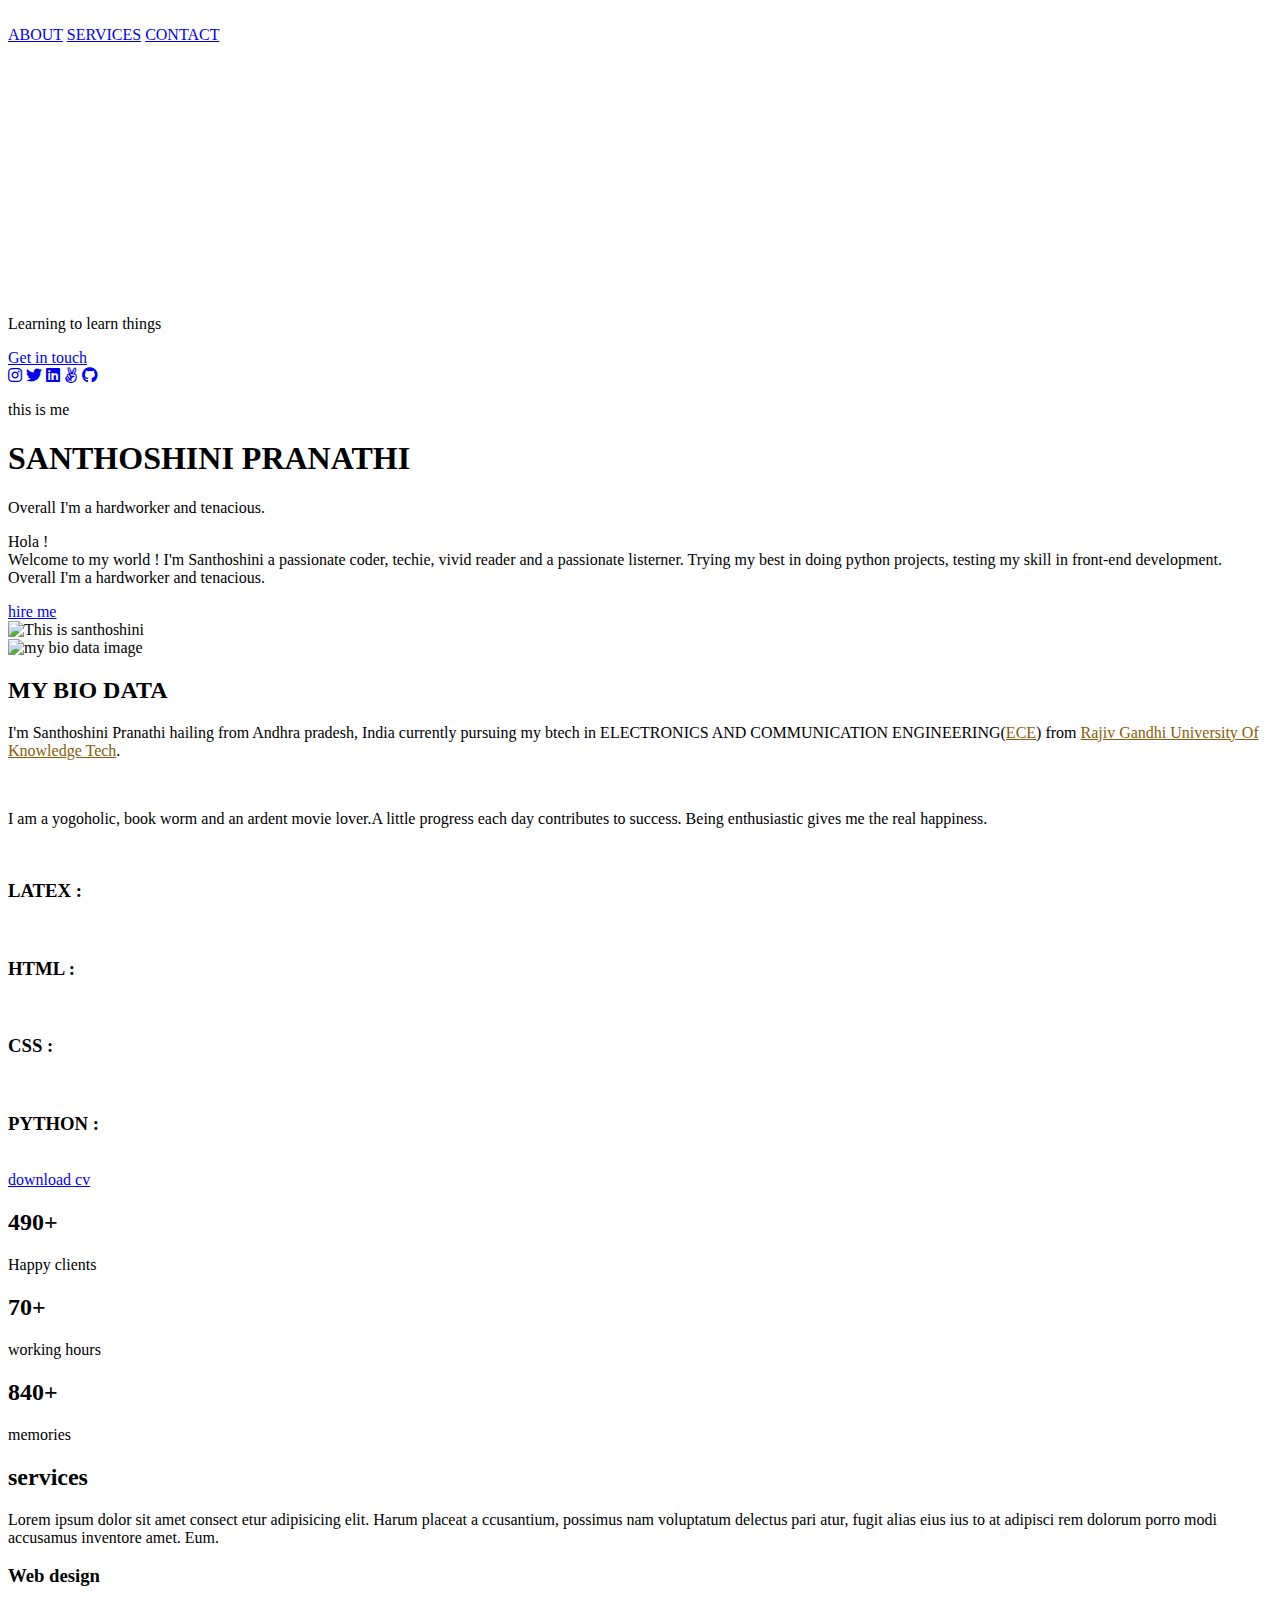
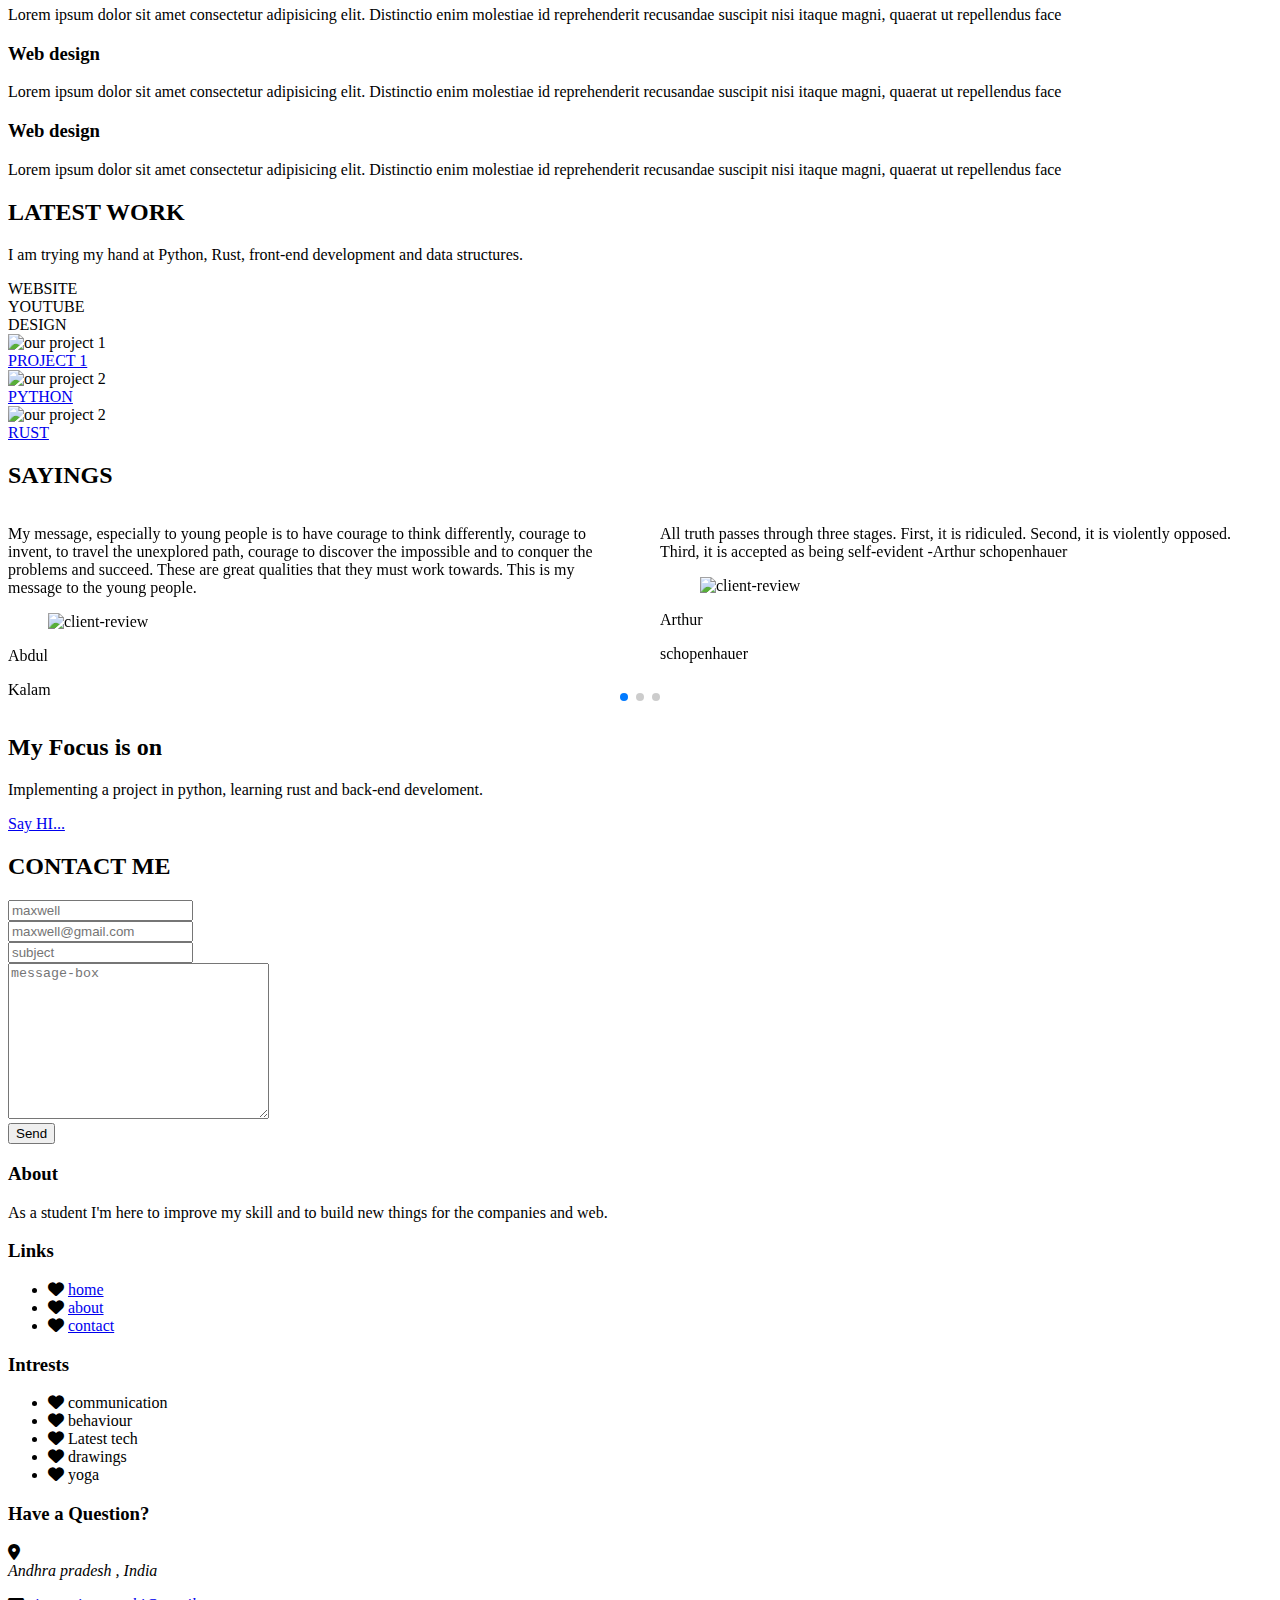
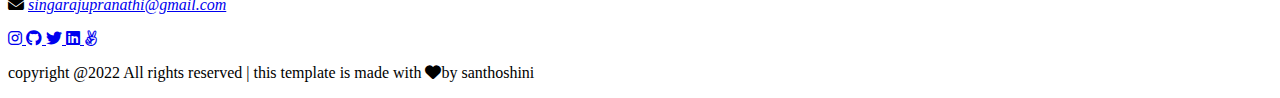
==== index.html @ 4efbd3d0 "Add files via upload" ====
<!DOCTYPE html>
<html lang="en">
    <head>
        <meta charset="UTF-8" />
        <meta http-equiv="X-UA-Compatible" content="IE=edge" />
        <meta name="viewport"content="width=device-width, intial-scale=1.0" />
        <title>
            pranathi - web developer , programmer, enthusiast
        </title>
        <link rel="stylesheet" href="https://cdnjs.cloudflare.com/ajax/libs/font-awesome/6.2.0/css/all.min.css"/>
        <link rel="stylesheet" href="css/trail.css">
        <link rel="stylesheet" href="about.html">
        <link
        rel="stylesheet"
        href="https://cdn.jsdelivr.net/npm/swiper@8/swiper-bundle.min.css"/>

        <script defer src="index.js"></script>
    </head>
    <body>
        <header class="section-header" style="width: -1rem;">
            <img src="images/logo.png" alt="This is santhoshini" style="height:10rem; width: 20rem; margin-left: -20rem;" >
            <div class="menu-btn"></div>
                <div class="navigation">
                    <div class="navigation-items">
                        <!-- <a href="#">HOME</a> -->
                        <a href="about.html" class="navbar-link about-link">ABOUT</a>
                        <!-- <a href="#">EXPLORE</a> -->
                        <a href="service.html">SERVICES</a>
                        <a href="contact.html">CONTACT</a>
                    </div>
                </div>
        </header>
        <section class="home section-header">
            <!-- <video class="vedio-slide" src="https://player.vimeo.com/external/428425058.sd.mp4?s=a1b35b8cda28e107f6bfdbf893bbc5d150af2fdb&profile_id=164&oauth2_token_id=57447761"  autoplay  muted loop></video> -->
            <video class="vedio-slide" loading="lazy" src="vedios/pexels-mikhail-nilov-6963750.mp4"   autoplay  muted loop></video>
            <!-- <video width="320" height="240" loop autoplay muted>
                <source src="https://player.vimeo.com/progressive_redirect/playback/716706676/rendition/360p/file.mp4?loc=external&oauth2_token_id=57447761&signature=b9b1fc5b6e678e6bc37de5db67536760c1719fd6685df75c7f0ecb3f10f8b9cd" type="video/mp4">
                <source src="movie.ogg" type="video/ogg">
              </video> -->
            <div class="content">
                 <h1 style="color: white;font-family: 'Rubik Microbe', cursive;">I EXPLORE THINGS<br>on the web...!</h1>
                 <p>Learning to learn things</p>
                 <a href="mailto:singarajupranathi@gmail.com" class="bttn" style="background-color: transparent;">Get in touch</a>
            </div>
            <div class="media-icons">
                <!-- <a href="#"><i class="fab fa-facebook-f"></i></a> -->
                <a href="https://www.instagram.com/"><i class="fab fa-instagram"></i></a>
                <a href="https://twitter.com/Pranathi5555"><i class="fab fa-twitter"></i></a>
                <a href="https://www.linkedin.com/in/pranathi-singaraju-5b61b3258/"><i class="fab fa-linkedin"></i></a>
                <a href="https://angel.co/jobs/home"><i class="fab fa-angellist"></i></a>
                <a href="https://github.com/pranathi000"><i class="fab fa-github"></i></a>


            </div>

        </section>
        <!-- <div class="cursor"></div> -->

    <!-- hero section starts -->
        <main>
            <section class="section-hero section">
                
                <div class="container grid grid-two-column">
                    <div class="section-hero-data">
                        <p class="hero-top-data">
                            this is me</p>
                        <h1 class="hero-heading">SANTHOSHINI PRANATHI</h1>
                            Overall I'm a hardworker and tenacious.
                            <p class="hero-para" style="cursor: nw-resize;">Hola ! <br> Welcome to my world ! I'm Santhoshini a passionate coder, techie, vivid reader and a passionate listerner. Trying my best in doing python projects, testing my skill in front-end development.
                            Overall I'm a hardworker and tenacious.
                        </p>
                        <div>
                            <a href="#" class="button">hire me</a>
                        </div>
                    </div>
                    <div class="section-hero-image">
                        <img src="images/alex.png" alt="This is santhoshini" class="hero-image" >
                        
                    </div>
                </div>
            </section>
        </main>
    <!-- bio data section starts -->
        <section class="section-biodata section">
            <div class="container grid grid-two-column">
                <div class="bio-image" >
                    <img src="images/off.jpg" alt="my bio data image" >
                </div>
                <div class="bio-data">
                    <h2 class="common-heading">MY BIO DATA</h2> 
                    <p class="bio-para">I'm Santhoshini Pranathi hailing from Andhra pradesh, India currently pursuing my btech in ELECTRONICS AND COMMUNICATION ENGINEERING(<a href="url" style="color:rgb(133, 93, 9);">ECE</a>) from <a href="url" style="color: rgb(133, 93, 9);">Rajiv Gandhi University Of Knowledge Tech</a>.</p>
                    <br>
                    <p>I am a yogoholic, book worm and an ardent movie lover.A little progress each day contributes to success. Being enthusiastic gives me the real happiness.</p>

                    <div class="skillcontainer" >
                        <br><h3>LATEX         : </h3><div class="skill_latex"></div>
                        <br><h3>HTML          : </h3><div class="skill_html"> </div>
                        <br><h3>CSS           : </h3><div class="skill_css"> </div>
                        <br><h3>PYTHON        : </h3><div class="skill_python"> </div><br>

                    </div>
                    <div>
                        <a href="#" class="button">download cv</a>
                    </div>
                </div>
            </div>
        </section>
        <!-- our portfolio section starts
        <section class="section section-portfolio" id="portfolio-section" >
            <div class="container">
                <h2 class="common-heading">LATEST WORK</h2>
                <p>I am trying my hand at Python, Rust, front-end development and data structures.</p>
            </div>
            <div class="p-btns">
                <div class="button p-btn " data-btn-num="1">WEBSITE</div>
                <div class="button p-btn " data-btn-num="2">YOUTUBE</div>
                <div class="button p-btn " data-btn-num="3">DESIGN</div>
            </div>
            <div class="container grid grid-three-column portfolio-images">
                <div class="image-overlay p-btn--1 ">
                    <img src="images/laptop.jpeg" alt="our project 1">
                    <div class="overlay">
                        <a href="sup.html" target="_blank" class="common-heading">PROJECT 1</a>
                    </div>
                </div>

                <div class="image-overlay p-btn--2">
                    <img src="images/laptop.jpeg" alt="our project 2">
                    <div class="overlay">
                        <a href="sup.html" target="_blank" class="common-heading">PROJECT 1</a>
                    </div>
                </div>

                <div class="image-overlay p-btn--2">
                    <img src="images/laptop.jpeg" alt="our project 2">
                    <div class="overlay">
                        <a href="sup.html" target="_blank" class="common-heading">PROJECT 1</a>
                    </div>
                </div>

                <div class="image-overlay p-btn--2">
                    <img src="images/laptop.jpeg" alt="our project 2">
                    <div class="overlay">
                        <a href="sup.html" target="_blank" class="common-heading">PROJECT 1</a>
                    </div>
                </div>

                <div class="image-overlay p-btn--2">
                    <img src="images/laptop.jpeg" alt="our project 2">
                    <div class="overlay">
                        <a href="sup.html" target="_blank" class="common-heading">PROJECT 1</a>
                    </div>
                </div>

                <div class="image-overlay p-btn--2">
                    <img src="images/laptop.jpeg" alt="our project 2">
                    <div class="overlay">
                        <a href="sup.html" target="_blank" class="common-heading">PROJECT 1</a>
                    </div>
                </div>
            </div>
          </section> -->
       

        <!-- our views section start -->
        <section class="section section-work-data">
            <div class="container grid grid-four-column work">
                    <div class="work">
                        <h2 class="counter-numbers work"data-number="1500">0+</h2>
                        <p class="work">Happy clients</p>
                    </div>
                    <div class="work">
                        <h2 class="counter-numbers  work" data-number="300">0+</h2>
                        <p class="work">working hours</p>
                    </div>

                    <div class="wor">
                        <h2 class="counter-numbers work" data-number="2500">0+</h2>
                        <p class="work">memories</p>
                    </div>
            </div>
        </section>
        <!-- <section class="section section-work-data">
            <div class="container grid grid-four-column"> -->
            <!-- </div>
            <div class="p-btns">
                <div class="work">
                    <h2 class="counter-numbers work">3000+</h2>
                    <p class="work">Happy clients</p>
                </div>

                <div class="work">
                    <h2 class="counter-numbers work">3000+</h2>
                    <p class="work">Happy clients</p>
                </div>
               
                <div class="work">
                    <h2 class="counter-numbers work">3000+</h2>
                    <p class="work">Happy clients</p>
                </div>
                <div class="work">
                    <h2 class="counter-numbers work">3000+</h2>
                    <p class="work">Happy clients</p>
                </div>
            
            </div>
        </section> -->
        <!-- our service section starts -->
        <section class="section section-services">
            <div class="container">
                <h2 class="common-heading" > services</h2>
                <p>Lorem ipsum dolor sit amet consect
                    etur adipisicing elit. Harum placeat a
                    ccusantium, possimus nam voluptatum delectus pari
                    atur, fugit alias eius ius
                    to at adipisci rem dolorum porro modi accusamus inventore amet. Eum.</p>
            </div>
            <!-- services cards -->
            <div class="container grid grid-three-column">
                <div class="service-box">
                    <ion-icon name="grid" class="service-icon"></ion-icon>  
                    <h3>Web design</h3> 
                    <p>Lorem ipsum dolor sit amet consectetur adipisicing elit. Distinctio enim molestiae id reprehenderit recusandae suscipit nisi itaque magni, quaerat ut repellendus face</p>
                </div>

                <div class="service-box">
                    <!-- <ion-icon name="grid" class="service-icon"></ion-icon>   -->
                    <ion-icon name="snow" class="service-icon"></ion-icon>
                    <h3>Web design</h3> 
                    <p>Lorem ipsum dolor sit amet consectetur adipisicing elit. Distinctio enim molestiae id reprehenderit recusandae suscipit nisi itaque magni, quaerat ut repellendus face</p>
                </div>

                <div class="service-box">
                    <ion-icon name="sunny" class="service-icon"></ion-icon>  
                    <h3>Web design</h3> 
                    <p>Lorem ipsum dolor sit amet consectetur adipisicing elit. Distinctio enim molestiae id reprehenderit recusandae suscipit nisi itaque magni, quaerat ut repellendus face</p>
                </div>

                <!-- <div class="service-box">
                    <ion-icon name="grid" class="service-icon"></ion-icon>  
                    <h3>Web design</h3> 
                    <p>Lorem ipsum dolor sit amet consectetur adipisicing elit. Distinctio enim molestiae id reprehenderit recusandae suscipit nisi itaque magni, quaerat ut repellendus face</p>
                </div>

                <div class="service-box">
                    <ion-icon name="grid" class="service-icon"></ion-icon>  
                    <h3>Web design</h3> 
                    <p>Lorem ipsum dolor sit amet consectetur adipisicing elit. Distinctio enim molestiae id reprehenderit recusandae suscipit nisi itaque magni, quaerat ut repellendus face</p>
                </div>

                <div class="service-box">
                    <ion-icon name="grid" class="service-icon"></ion-icon>  
                    <h3>Web design</h3> 
                    <p>Lorem ipsum dolor sit amet consectetur adipisicing elit. Distinctio enim molestiae id reprehenderit recusandae suscipit nisi itaque magni, quaerat ut repellendus face</p>
                </div>
            </div> -->
        </section>
                <!-- our portfolio section starts -->
                <section class="section section-portfolio" id="portfolio-section" >
                    <div class="container">
                        <h2 class="common-heading">LATEST WORK</h2>
                        <p>I am trying my hand at Python, Rust, front-end development and data structures.</p>
                    </div>
                    <div class="p-btns">
                        <div class="button p-btn " data-btn-num="1">WEBSITE</div>
                        <div class="button p-btn " data-btn-num="2">YOUTUBE</div>
                        <div class="button p-btn " data-btn-num="3">DESIGN</div>
                    </div>
                    <div class="container grid grid-three-column portfolio-images">
                        <div class="image-overlay p-btn--1 ">
                            <img src="images/py.jpg" alt="our project 1">
                            <div class="overlay">
                                <a href="sup.html" target="_blank" class="common-heading">PROJECT 1</a>
                            </div>
                        </div>
        
                        <div class="image-overlay p-btn--2">
                            <img src="images/ds.jpeg" alt="our project 2" style="height: 96%;">
                            <div class="overlay">
                                <a href="sup.html" target="_blank" class="common-heading">PYTHON</a>
                            </div>
                        </div>
        
                        <div class="image-overlay p-btn--2">
                            <img src="images/rust-glitter-logo-programming-language-grid-metal-background-rust-creative.jpg" alt="our project 2">
                            <div class="overlay">
                                <a href="sup.html" target="_blank" class="common-heading">RUST</a>
                            </div>
                        </div>

        

                    </div>
                  </section>
        <section class="section section-testimonial" >
            <div class="container">
                <h2 class="common-heading">SAYINGS</h2>
            </div>
            <div class="swiper mySwiper container">
                <div class="swiper-wrapper">
                    <!-- section start -->
                <div class="swiper-slide">
                    <div class="swiper-client-msg">
                        <p>My message, especially to young people is to have courage to think differently, courage to invent, to travel the unexplored path, courage to discover the impossible and to conquer the problems and succeed. These are great qualities that they must work towards. This is my message to the young people. </p>
 
                    </div>
                    <div class="swiper-client-data grid grid-two-column">
                        <figure>
                            <img src="images/abdul.jpeg" alt="client-review">
                        </figure>
                        <div class="client-data-details">
                            <p>Abdul</p>
                            <p>Kalam</p>
                        </div>
                    </div>                  
                </div>
                <div class="swiper-slide">
                    <div class="swiper-client-msg">
                        <p>All truth passes through three stages. First, it is ridiculed. Second, it is violently opposed. Third, it is accepted as being self-evident -Arthur schopenhauer</p>
 
                    </div>
                    <div class="swiper-client-data grid grid-two-column">
                        <figure>
                            <img src="images/arthur.jpeg" alt="client-review">
                        </figure>
                        <div class="client-data-details">
                            <p>Arthur</p>
                            <p>schopenhauer</p>
                        </div>
                    </div>                  
                </div>
                
                <div class="swiper-slide">
                    <div class="swiper-client-msg">
                        <p>The real test is not whether you avoid this failure, because you won't. It's whether you let it harden or shame you into inaction, or whether you learn from it; whether you choose to persevere. -Barack Obama</p>
 
                    </div>
                    <div class="swiper-client-data grid grid-two-column">
                        <figure>
                            <img src="images/obama.jpeg" alt="client-review">
                        </figure>
                        <div class="client-data-details">
                            <p>Barack</p>
                            <p>Obama</p>
                        </div>
                    </div>                  
                </div>
                <!-- <div class="swiper-slide">
                    <div class="swiper-client-msg">
                        <p>Lorem, ipsum dolor sit amet consectetur adipisicing elit. Voluptatem 
                            facilis dolorum labore, omnis, voluptatum explicabo eveniet tenetur ab
                             cupiditate pl
                            aceat quam quas numquam optio. 
                            Soluta aut ipsam placeat dicta? Adipisci.</p>
 
                    </div>
                    <div class="swiper-client-data grid grid-two-column">
                        <figure>
                            <img src="images/dobby.jpeg" alt="client-review">
                        </figure>
                        <div class="client-data-details">
                            <p>Santhoshini</p>
                            <p>enthusiast</p>
                        </div>
                    </div>                  
                </div> -->
                <!-- <div class="swiper-slide">
                    <div class="swiper-client-msg">
                        <p>Lorem, ipsum dolor sit amet consectetur adipisicing elit. Voluptatem 
                            facilis dolorum labore, omnis, voluptatum explicabo eveniet tenetur ab
                             cupiditate pl
                            aceat quam quas numquam optio. 
                            Soluta aut ipsam placeat dicta? Adipisci.</p>
 
                    </div>
                    <div class="swiper-client-data grid grid-two-column">
                        <figure>
                            <img src="images/dobby.jpeg" alt="client-review">
                        </figure>
                        <div class="client-data-details">
                            <p>Santhoshini</p>
                            <p>enthusiast</p>
                        </div>
                    </div>                  
                </div> -->
                <!-- <div class="swiper-slide">
                    <div class="swiper-client-msg">
                        <p>Lorem, ipsum dolor sit amet consectetur adipisicing elit. Voluptatem 
                            facilis dolorum labore, omnis, voluptatum explicabo eveniet tenetur ab
                             cupiditate pl
                            aceat quam quas numquam optio. 
                            Soluta aut ipsam placeat dicta? Adipisci.</p>
 
                    </div>
                    <div class="swiper-client-data grid grid-two-column">
                        <figure>
                            <img src="images/dobby.jpeg" alt="client-review">
                        </figure>
                        <div class="client-data-details">
                            <p>Santhoshini</p>
                            <p>enthusiast</p>
                        </div>
                    </div>                  
                </div> -->
                <!-- <div class="swiper-slide">
                    <div class="swiper-client-msg">
                        <p>Lorem, ipsum dolor sit amet consectetur adipisicing elit. Voluptatem 
                            facilis dolorum labore, omnis, voluptatum explicabo eveniet tenetur ab
                             cupiditate pl
                            aceat quam quas numquam optio. 
                            Soluta aut ipsam placeat dicta? Adipisci.</p>
 
                    </div>
                    <div class="swiper-client-data grid grid-two-column">
                        <figure>
                            <img src="images/dobby.jpeg" alt="client-review">
                        </figure>
                        <div class="client-data-details">
                            <p>Santhoshini</p>
                            <p>enthusiast</p>
                        </div>
                    </div>                  
                </div> -->
                <!-- <div class="swiper-slide">
                    <div class="swiper-client-msg">
                        <p>Lorem, ipsum dolor sit amet consectetur adipisicing elit. Voluptatem 
                            facilis dolorum labore, omnis, voluptatum explicabo eveniet tenetur ab
                             cupiditate pl
                            aceat quam quas numquam optio. 
                            Soluta aut ipsam placeat dicta? Adipisci.</p>
 
                    </div>
                    <div class="swiper-client-data grid grid-two-column">
                        <figure>
                            <img src="images/dobby.jpeg" alt="client-review">
                        </figure>
                        <div class="client-data-details">
                            <p>Santhoshini</p>
                            <p>enthusiast</p>
                        </div>
                    </div>                  
                </div> -->
                <div class="swiper-slide">
                    <div class="swiper-client-msg">
                        <p>Everyday life is like programming, I guess. If you love something you can put beauty into it. -Donald Knuth</p>
 
                    </div>
                    <div class="swiper-client-data grid grid-two-column">
                        <figure>
                            <img src="images/donald.jpeg" alt="client-review">
                        </figure>
                        <div class="client-data-details">
                            <p>Santhoshini</p>
                            <p>enthusiast</p>
                        </div>
                    </div>                  
                </div>
                </div>
                <div class="swiper-pagination" style="background-color: transparent;"></div>
            
          </div>
        </section>
        <!-- our freelancing section starts -->
        <section class="section section-freelancing ">
            <div class="overlay"></div>
            <div class="container">
            <h2 ><span> My Focus is on </span> </h2>
            <p>Implementing a project in python, learning rust and back-end develoment.
            </p>
            <a href="contact.html" class="button"> Say HI...</a>
            </div>
          </section>
        <!-- our contact section starts -->
        <section class="section section-contact">
            <div class="container">
                <h2 class="common-heading">CONTACT ME</h2>
            </div>
            <div class="section-contact-main">
                <form action="https://formspree.io/f/xnqrygnb" method="post">
                    <div class="grid grid-two-column">
                            <div>
                                <label for="username"></label>
                                <input type="text" name="username"  placeholder="maxwell" id="username">
                            </div>
                            <div>
                                <label for="mail"></label>
                                <input type="text" name="mail"  placeholder="maxwell@gmail.com" id="mail">
                            </div>
                    </div>
                    <div>
                        <label for="subject"></label>
                        <input type="text" name="subject" placeholder="subject">
                    </div>
                    <div>
                        <label for="textarea"></label>
                        <textarea name="textarea" id="textarea" cols="30" rows="10" placeholder="message-box"></textarea>
                    </div>
                    <div>
                        <!-- <a href="mailto:singarajupranathi@gmail.com" class="button">Jon Doe</a> -->
                        <input type="submit" value="Send" class="button" >

                    </div>
                </form>
            </div>
        </section>
        <!-- our footer section starts -->
        <footer class="section section-footer">
            <div class="container grid grid-four-column">
                <div class="f-about">
                    <h3>About</h3>
                    <p>
                        As a student I'm here to improve my skill and to build new things for the companies and web.
                    </p>
                </div>
                <!--end -->
                <div class="f-links">
                    <h3>Links</h3>
                    <ul>
                        <li>
                            <span><i class="fa-sharp fa-solid fa-heart"></i></span>
                            <a href="index.html">home</a>
                        </li>
                        <li>
                        <span><i class="fa-sharp fa-solid fa-heart"></i></span>
                            <a href="about.html">about</a>
                        </li>

                        <li>
                        <span><i class="fa-sharp fa-solid fa-heart"></i></span>
                            <a href="contact.html">contact</a>
                        </li>
                    </ul>
                </div>
                <!-- end -->
                <div class="f-services">
                    <h3>Intrests</h3>
                    <ul>
                        <li>
                            <span><i class="fa-sharp fa-solid fa-heart"></i></span>
                            <!-- <a href="#">web-development</a> -->
                            communication
                            
                        </li>
                        <li>
                        <span><i class="fa-sharp fa-solid fa-heart"></i></span>
                            <!-- <a href="#">web developement</a> -->
                            behaviour
                        </li>
                        <li>
                        <span><i class="fa-sharp fa-solid fa-heart"></i></span>
                            <!-- <a href="#">mern project</a> -->
                            Latest tech
                        </li>
                        <li>
                        <span><i class="fa-sharp fa-solid fa-heart"></i></span>
                            <!-- <a href="#">online classes</a> -->
                            drawings
                        </li>
                        <li>
                            <span><i class="fa-sharp fa-solid fa-heart"></i></span>
                                <!-- <a href="#">online classes</a> -->
                                yoga
                            </li>
                    </ul>
                </div>
                <!-- end -->
                <div class="f-address">
                    <h3>Have a Question?</h3>
                    <!-- <li>
                        <span><i class="fa-sharp fa-solid fa-location-dot"></i></span>
                        <a href="#">Andhra pradesh, India</a>
                    </li> -->
                    <address>
                        <div>
                            <p><span><i class="fa-sharp fa-solid fa-location-dot"></i></span><br>
                            Andhra pradesh , India</p>
                        </div>
                        <div>
                            <p><span><i class="fa-sharp fa-solid fa-envelope"></i></span>
                                <a href="mailto:singarajupranathi@gmail.com">singarajupranathi@gmail.com</a></p>
                        </div>

                    </address>




                </div>
            </div>
            <div class="container">
                <div class="f-social-icons">
                    <a href="https://www.instagram.com/">
                        <i class="fa-brands fa-instagram icons"></i>
                    </a>
                    <a href="https://github.com/pranathi000">
                        <i class="fa-brands fa-github icons"></i></i>
                    </a>
                    <a href="https://twitter.com/Pranathi5555">
                        <i class="fa-brands fa-twitter icons"></i></i>
                    </a>
                    <a href="https://www.linkedin.com/in/pranathi-singaraju-5b61b3258/">
                        <i class="fa-brands fa-linkedin icons"></i></i>
                    </a>
                    <a href="https://angel.co/jobs/home">
                        <i class="fa-brands fa-angellist icons"></i></i>
                    </a>

                </div>
                <div class="f-credits">
                    <p>copyright @2022 All rights reserved | this template is made with <i class="fa-sharp fa-solid fa-heart"></i>by santhoshini</p>
                </div>
            </div>

        </footer>
        <div class="scrolTop-style">
            <a href="index.html" style="behavior: smooth;"><ion-icon name="arrow-up" class="scroll-top"></ion-icon></a>
        </div>
        <link href="https://unpkg.com/ionicons@4.5.10-0/dist/css/ionicons.min.css" rel="stylesheet">
        <script src="https://unpkg.com/ionicons@4.5.10-0/dist/ionicons.js"></script>
        <script src="https://cdn.jsdelivr.net/npm/swiper@8/swiper-bundle.min.js"></script> 

        <script type="text/javascript">
            const cursor = document.querySelector(".cursor");
            var timeout;

            document.addEventListener("mousemove" , (e) => {
                let x = e.pageX;
                let y = e.pageY;

                cursor.style.top= y + "px";
                cursor.style.left= x + "px";
                cursor.style.display = "block";
                //cursor effects on mouse stopped
                function mouseStopped(){
                    cursor.style.display = "none";
                }
                clearTimeout(timeout);
                timeout = setTimeout(mouseStopped, 2000)
            });
            //cursor effects on mouse out
            document.addEventListener("mouseout", () => {
                cursor.style.display = "none";
            });
        </script>
        <script type="text/javascript">
                    const menuBtn = document.querySelector(".menu-btn");
                    const navigation = document.querySelector(".navigation");
                    
                    menuBtn.addEventListener("click", () => {
                        menuBtn.classList.toggle("active");
                        navigation.classList.toggle("active");
                    }); 
                    
        </script>
    </body>
</html>
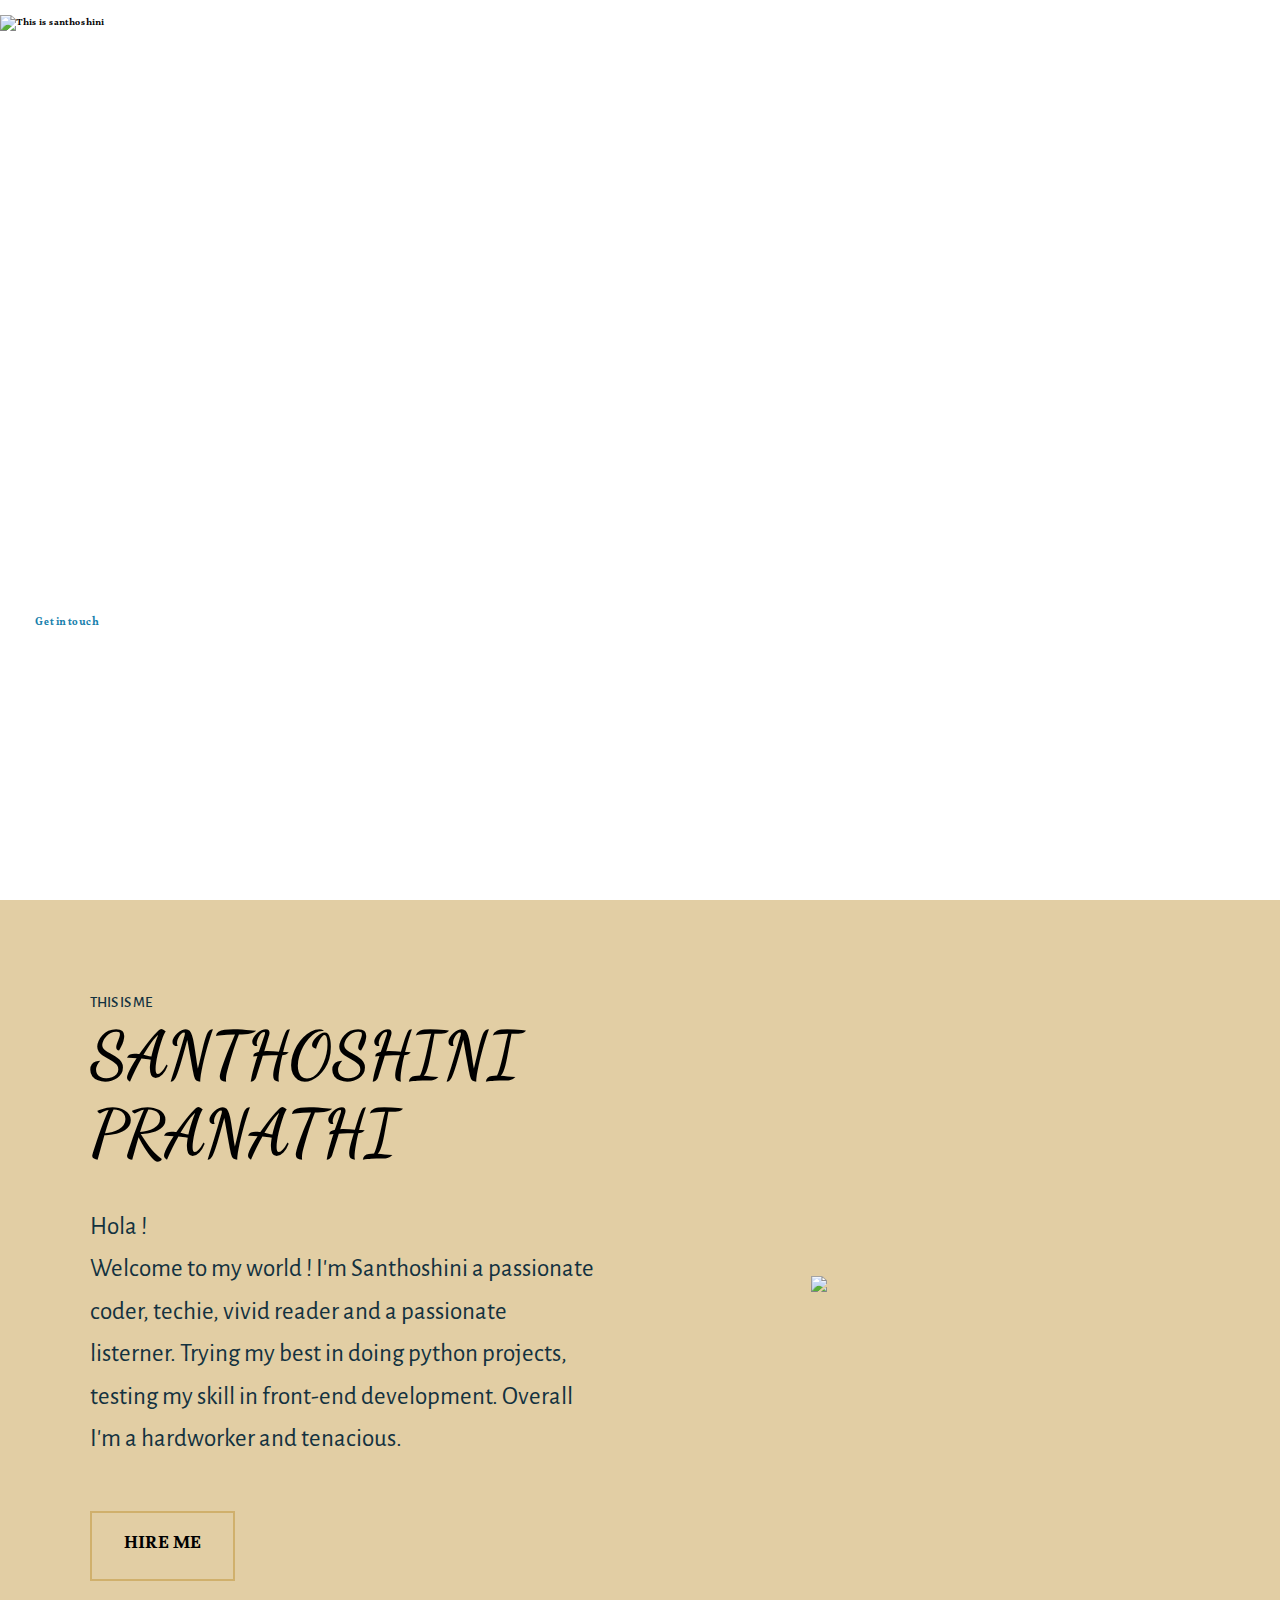
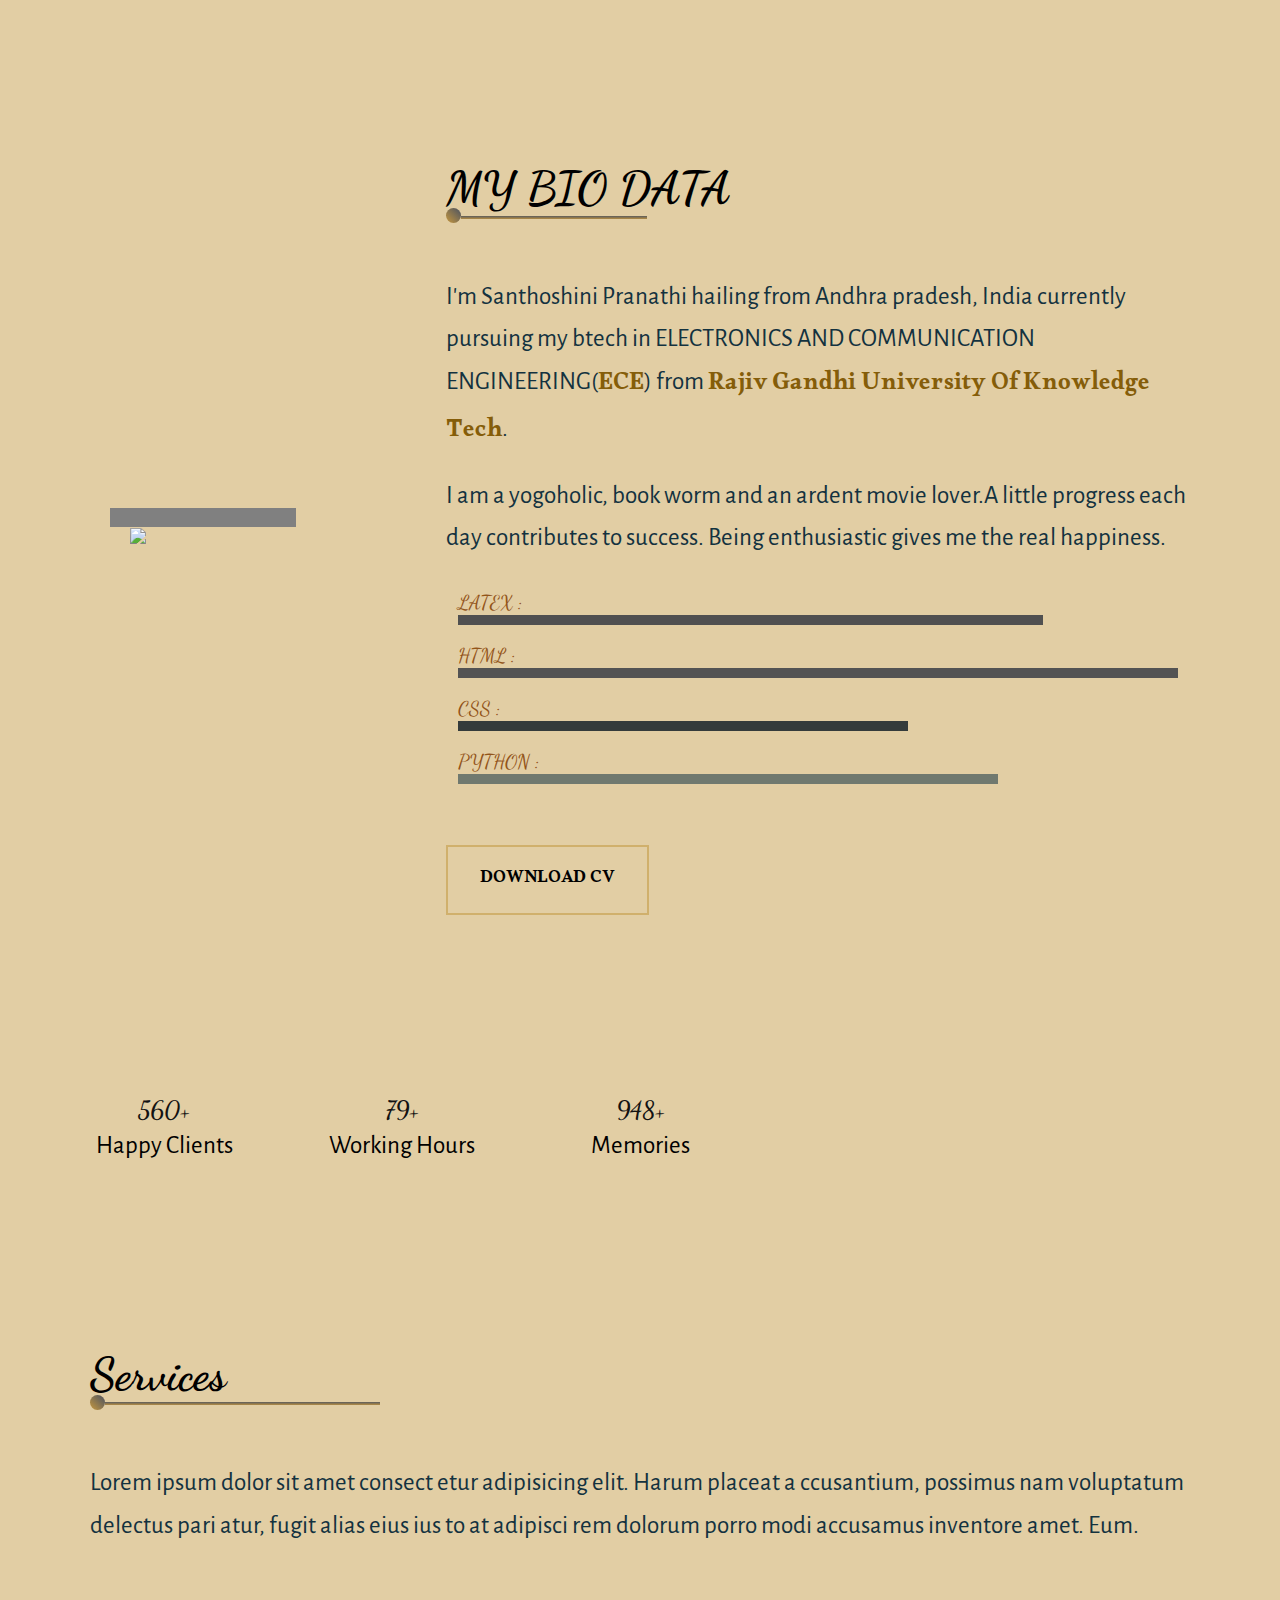
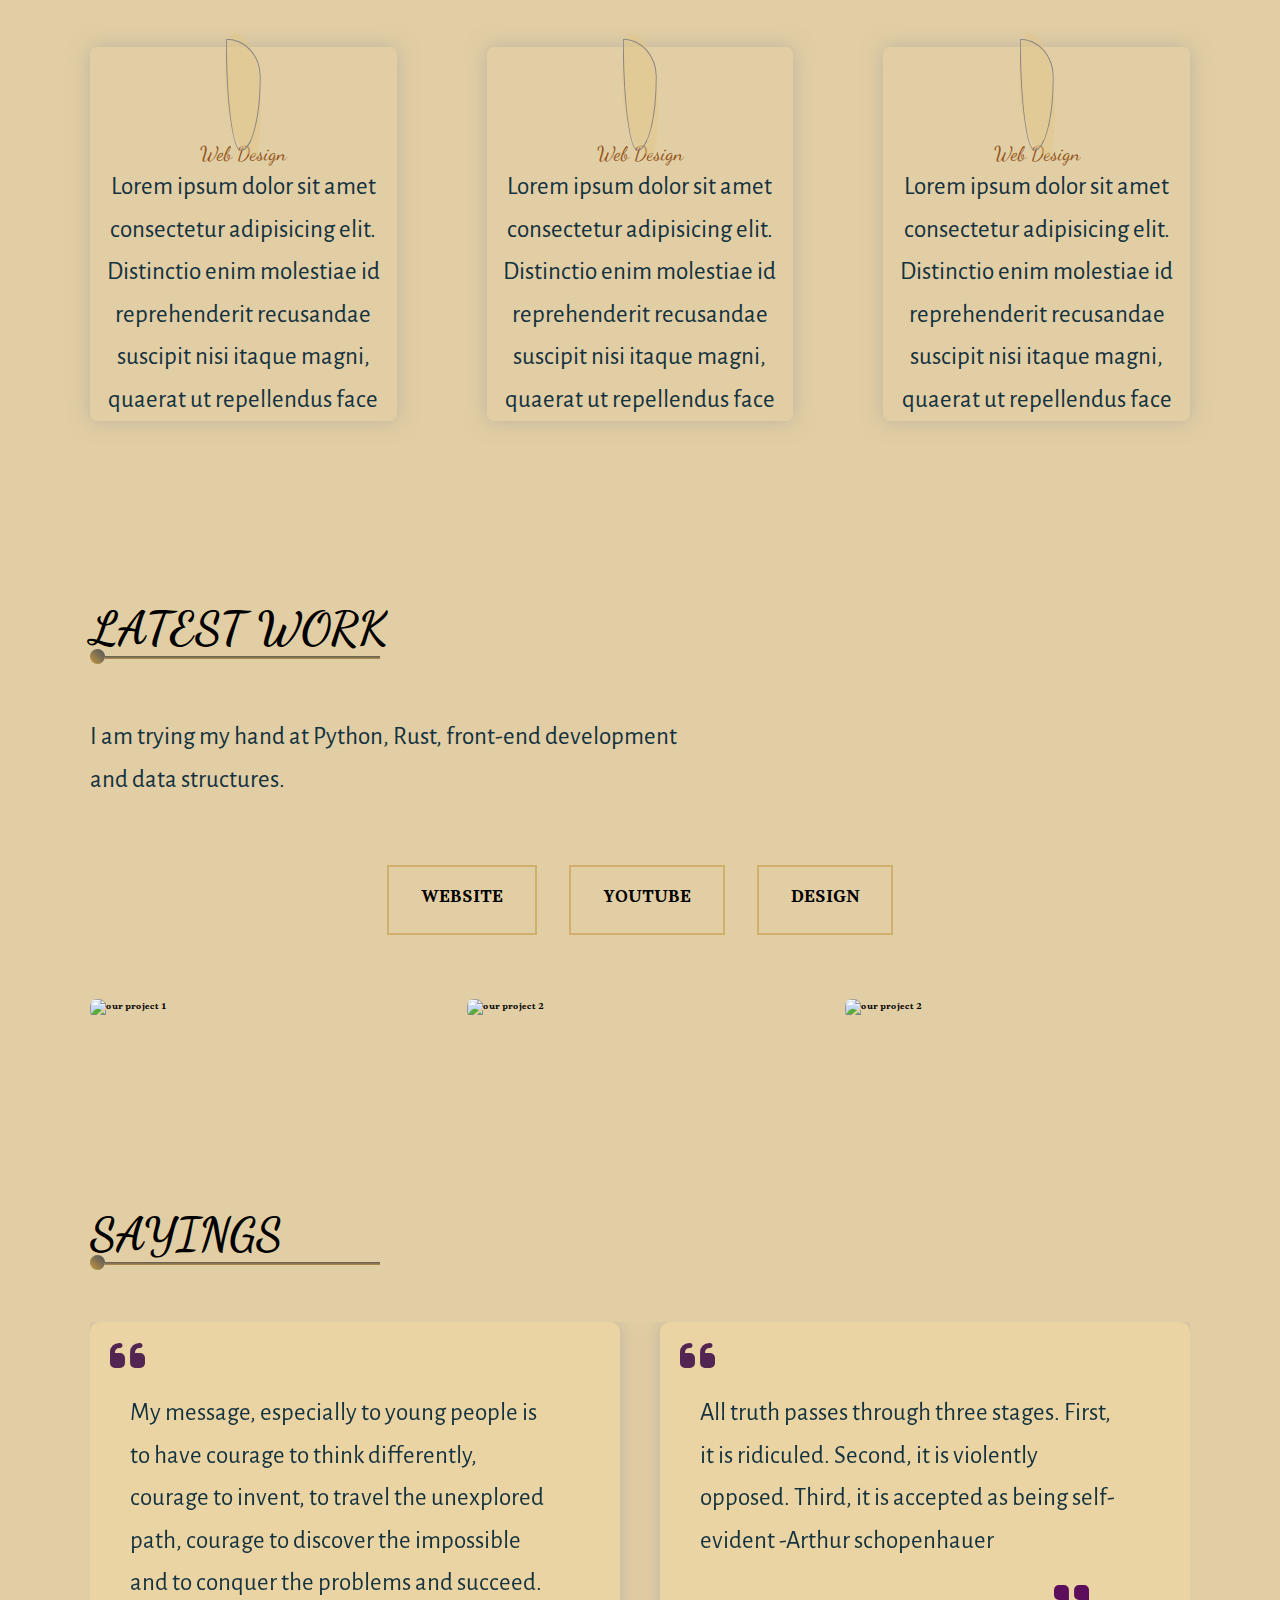
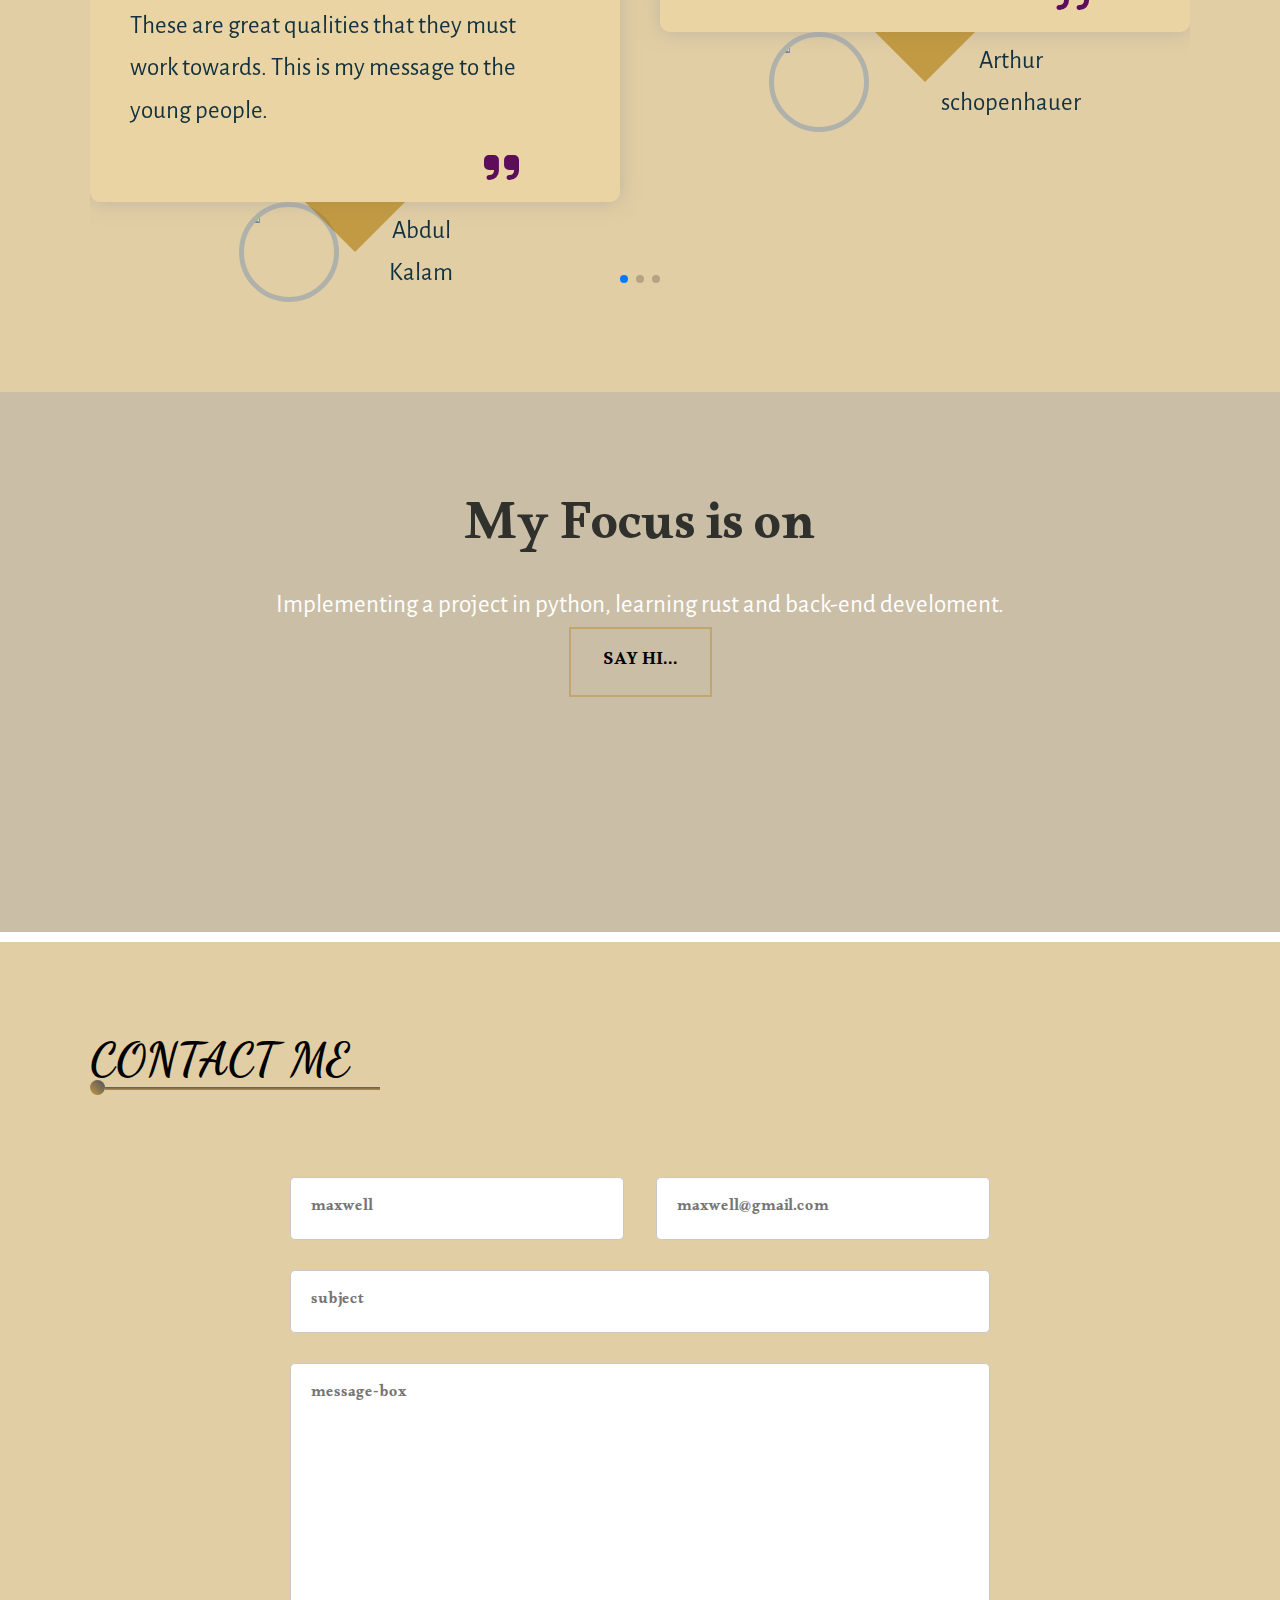
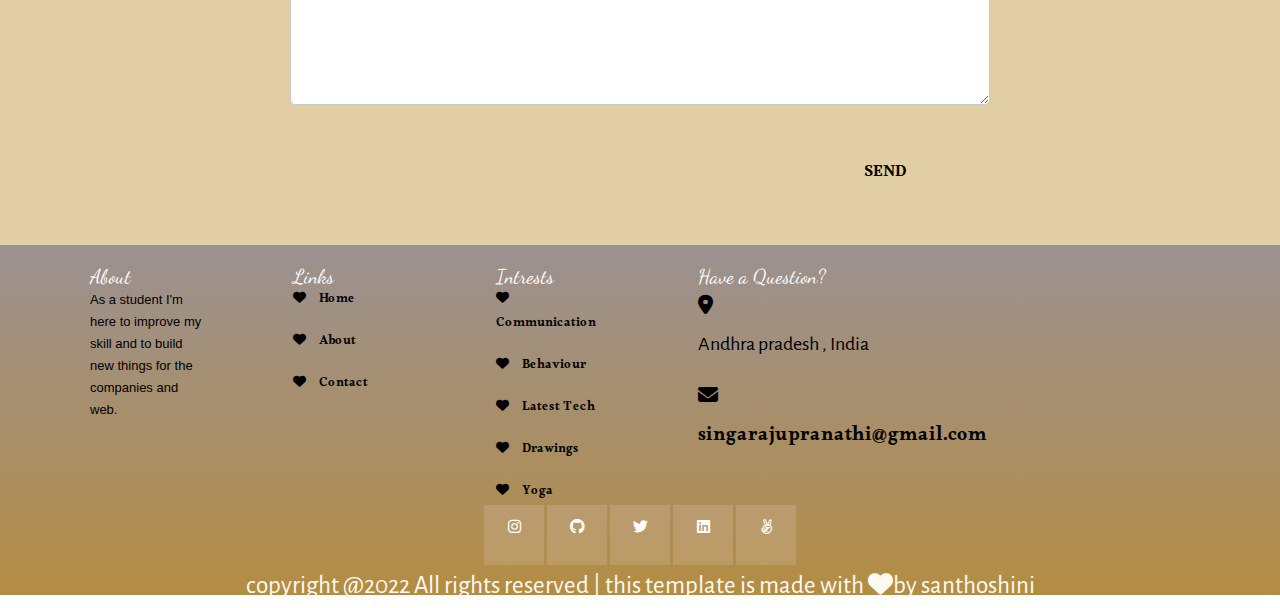
==== commit 0d565363: "Update index.html" ====
--- a/index.html
+++ b/index.html
@@ -8,7 +8,7 @@
             pranathi - web developer , programmer, enthusiast
         </title>
         <link rel="stylesheet" href="https://cdnjs.cloudflare.com/ajax/libs/font-awesome/6.2.0/css/all.min.css"/>
-        <link rel="stylesheet" href="css/trail.css">
+        <link rel="stylesheet" href="trail.css">
         <link rel="stylesheet" href="about.html">
         <link
         rel="stylesheet"
@@ -653,4 +653,4 @@
                     
         </script>
     </body>
-</html>+</html>
--- a/trail.css
+++ b/trail.css
@@ -0,0 +1,1346 @@
+@import url('https://fonts.googleapis.com/css2?family=Alegreya+Sans+SC:wght@300&family=Alfa+Slab+One&family=Courgette&family=Dancing+Script:wght@700&family=Inconsolata&family=Josefin+Sans:ital@1&family=Pompiere&family=Quintessential&display=swap');
+@import url('https://fonts.googleapis.com/css2?family=Alegreya+Sans+SC:wght@300&family=Alfa+Slab+One&family=Courgette&family=Dancing+Script:wght@700&family=Inconsolata&family=Josefin+Sans:ital,wght@0,700;1,400&family=Pompiere&family=Quintessential&display=swap');
+/* font-family: 'Dancing Script', cursive; */
+@import url('https://fonts.googleapis.com/css2?family=Alegreya+Sans+SC:wght@300&family=Alfa+Slab+One&family=Alkalami&family=Courgette&family=Dancing+Script:wght@700&family=Inconsolata&family=Josefin+Sans:ital,wght@0,700;1,400&family=Pompiere&family=Quintessential&display=swap');
+/* font-family: 'Alkalami', serif; */
+@import url('https://fonts.googleapis.com/css2?family=Alegreya+Sans+SC:wght@300;700&family=Alfa+Slab+One&family=Alkalami&family=Courgette&family=Dancing+Script:wght@700&family=Inconsolata&family=Josefin+Sans:ital,wght@0,700;1,400&family=Pompiere&family=Quintessential&display=swap');
+/* font-family: 'Alegreya Sans SC', sans-serif; */
+@import url('https://fonts.googleapis.com/css2?family=Dancing+Script:wght@500&display=swap');
+@import url('https://fonts.googleapis.com/css2?family=Caveat:wght@500&display=swap');
+@import url('https://fonts.googleapis.com/css2?family=Tangerine:wght@700&display=swap');
+@import url('https://fonts.googleapis.com/css2?family=Barlow:ital,wght@1,300&display=swap');
+@import url('https://fonts.googleapis.com/css2?family=Alegreya+Sans:ital@1&display=swap');
+@import url('https://fonts.googleapis.com/css2?family=Rubik+Microbe&display=swap');
+*{
+    margin: 0;
+    padding: 0;
+    box-sizing: border-box; 
+    /* background-color: var(--gradientSupport); */
+    font-family: 'Alkalami', serif;
+}
+:root{
+    --heading: black;
+    --para: rgb(82, 82, 82);
+    --white: white;
+    /* --gradient:linear-gradient(rgb(122, 230, 238), rgb(53, 103, 161)); */
+    --gradient:linear-gradient(rgb(155,145,145), rgb(180, 141, 67));
+    --gradientSupport:linear-gradient(rgb(155, 145, 145), rgb(180, 141, 67));
+    /* --gradientSupport:linear-gradient(rgb(122, 230, 238), rgb(53, 103, 161)); */
+    --shadow:0px 0px 20px 0px rgba(153, 153, 153, 0.514);
+    --helper:rgb(68, 184, 168);
+    --para--tint:#e4e4e4;
+    --helper--tint:#f3f4ff;
+    --bg:rgb(249 249 255); 
+    --shadowSupport:0 1.5rem 0 rgb(132 144 255 / 15%);
+    /* --background-image: linear-gradient(rgb(122, 230, 238), rgb(53, 103, 161)); */
+    --background-image: linear-gradient(rgb(92, 92, 92), rgb(180, 141, 67));
+    --bg:rgba(180, 130, 21, 0.39);
+}
+html{
+    font-size: 62.5%;
+    /* 1rem = 10px */
+}
+h1,h2,h3,h4{
+    /* font-family: 'Alegreya Sans SC', sans-serif; */
+    /* font-family: 'Alkalami', serif; */
+    font-family: 'Dancing Script', cursive;
+
+}
+h1{
+    color: var(--heading);
+    font-size: 5rem;
+    font-weight: 600;
+    cursor: s-resize;
+}
+h2{
+    color: var(--heading);
+    font-size: 3.5rem;
+    font-weight: 500;
+    cursor: s-resize;
+}
+h3{
+
+    font-size: 2rem;
+    font-weight: 400;
+    cursor: s-resize;
+    color: rgb(146, 84, 25);
+}
+p{
+    color: rgb(19, 50, 63);
+    line-height: 1.7;
+    font-size: 2.5rem;
+    text-decoration: none;
+    /* font-family: 'Barlow', sans-serif; */
+    font-family: 'Alegreya Sans', sans-serif;
+    cursor: nw-resize;
+
+ }
+a{
+    text-decoration: none;
+    /* background: var(--gradientSupport); */
+}
+li{
+    list-style: none;
+}
+img{
+    height: auto;
+    width: 100%;
+}
+/* header section start */
+/* padding has 4 values. top right bottom left */
+/* Compared to display: inline, the major difference is that display: inline-block allows to set a width and height on the element. */
+
+/* Also, with display: inline-block, the top and bottom margins/paddings are respected, but with display: inline they are not. */
+
+/* Compared to display: block, the major difference is that display: inline-block does not add a line-break after the element, so the element can sit next to other elements. */
+
+/* reuasble code section starts */
+.section{
+    padding: 9rem;
+    background: rgba(180, 130, 21, 0.39);
+}
+.grid{
+    display: grid;
+    gap: 9rem;
+}
+.container{
+    max-width: 140rem; 
+    margin: 0 auto ;
+
+}
+.grid-two-column{
+    grid-template-columns: 1fr 1fr;
+    color: transparent;
+    /* grid-column: 1/2; */
+}
+.grid-three-column{
+    grid-template-columns: 1fr 1fr 1fr;
+}
+.grid-four-column{
+    grid-template-columns: 1fr 1fr 1fr 1fr 1fr;
+
+}
+
+.button:hover{
+    transform: translateY(1rem);
+}
+
+/* .bttn {
+    border: 2px solid rgb(255, 251, 251);
+    background-color:transparent;
+    color: black;
+    padding: 14px 28px;
+    font-size: 16px;
+    cursor: pointer;
+    text-transform: uppercase;
+    font-size: 1.8rem;
+    font-weight: 500;
+    transition: all 0.25s ease ;
+    display: inline-block;
+    
+  }
+.bttn:hover, .bttn:active{
+    /* box-shadow: 0 2rem 0 rgb(132 144 255 / 30%); */
+    /* box-shadow:1.5rem 1.5rem 1.5rem rgba(89, 90, 100, 0.3); */
+
+/* }  */
+.button{
+    /* background: var(--gradientSupport); */
+    border: 2px solid rgb(255, 251, 251);
+    border-color: var(--bg);
+    background-color:transparent;
+    color: black;
+    padding: 14px 28px;
+    font-size: 16px;
+    cursor: pointer;
+    padding: 1.6rem 3.2rem;
+    /* border: none; */
+    /* color:var(--helper--tint); */
+    display: inline-block;
+    text-transform: uppercase;
+    font-size: 1.8rem;
+    font-weight: 500;
+    /* cursor: pointer; */
+    /* background-color:var(--helper); */
+    /* background-image: linear-gradient(rgb(122, 230, 238), rgb(53, 103, 161)); */
+    /* background-image: linear-gradient(rgb(146, 121, 83), rgb(187, 158, 104)); */
+    transition: all 0.25s ease ;
+}
+
+.button:hover, .button:active{
+    /* box-shadow: 0 2rem 0 rgb(132 144 255 / 30%); */
+    box-shadow:1.5rem 1.5rem 1.5rem rgba(89, 90, 100, 0.3);
+    background-color: rgba(219, 166, 106, 0.377);
+}
+
+.common-heading{
+    font-size: 4.6rem;
+    font-weight: 700;
+    margin-bottom: 6rem;
+    text-transform: capitalize;
+    position: relative;
+}
+
+.common-heading::before{
+    content: "";
+    position: absolute;
+    top: 87%;
+    left: 0;
+    width: 1.5rem;
+    height: 1.5rem;
+    border-radius: 50%;
+    background: var(--helper);
+    transform: rotate(45deg);
+    background: var(--background-image);
+}
+.common-heading::after{
+
+
+    /* background-color: var(--helper); */
+    /* background-image: linear-gradient(rgb(122, 230, 238), rgb(53, 103, 161)); */
+    background: var(--background-image);
+    content: "";
+    position: absolute;
+    top: 100%;
+    left: 1.5rem;
+    width: 25%;
+    height: 0.3rem;
+}
+/* hero section starts */
+
+.section-hero-data{
+    display: flex;
+    flex-direction: column;
+    justify-content: center;
+    /* align-items: flex-start; */
+}
+.hero-top-data{
+    text-transform: uppercase;
+    font-size: 1.5rem;
+    color: linear-gradient(rgb(122, 230, 238), rgb(53, 103, 161));
+    /* background-image: linear-gradient(rgb(122, 230, 238), rgb(53, 103, 161)); */
+    font-weight: 500;
+}
+.hero-heading{
+    text-transform: uppercase;
+    font-weight: 700;
+    font-size: 6.5rem;
+
+}
+.hero-para{
+    margin-top: 1.5rem;
+    margin-bottom: 5rem;
+    max-width: 60rem;
+}
+.section-hero-image{
+    display: flex;
+    justify-content: center;
+    align-items: center;
+     
+}
+.hero-image{
+    max-width: 50%;
+}
+
+/* BIO section starts */
+
+.bio-image {
+    display: flex;
+    justify-content: center;
+    align-items: center;
+  }
+  
+.bio-image img {
+    display: inline-block;
+    width: 70%;
+    box-shadow: -2rem -2rem 0rem 0rem grey;
+}
+  
+
+/* .common-heading::before {
+    content: "";
+    position: absolute;
+    top: 85%;
+    left: 0;
+    width: 1.5rem;
+    height: 1.5rem;
+    border-radius: 50%;
+    background: var(--helper);
+}
+  
+.common-heading::after {
+    content: "";
+    position: absolute;
+    top: 91%;
+    left: 1.5rem;
+    width: 30%;
+    height: 0.3rem;
+    background: var(--helper);
+} */
+
+
+.skillcontainer{
+    padding: 12px;
+}
+.skill_latex{
+    width: 65vh;
+    height: 10px;
+    background-color: rgb(80, 80, 80);
+}
+.skill_html{
+    width: 80vh;
+    height: 10px;
+    background-color: rgb(83, 83, 83);
+}
+.skill_css{
+    width: 50vh;
+    height: 10px;
+    background-color: rgb(52, 59, 59);
+}
+.skill_python{
+    width: 60vh;
+    height: 10px;
+    background-color: rgb(112, 121, 111);
+    margin-bottom: 3rem;
+}
+.p-btns{
+    display: flex;
+    justify-content: center;
+    align-items: center;
+    gap: 3.2rem;
+    margin-top: 6rem;
+    margin-bottom: 2rem;
+    margin: 6.4rem 0;
+}
+/* our portfolio section starts */
+.section-portfolio {
+    /* background-color: var(--bg); */
+    /* margin-left: 50px; */
+    width: 100%;
+
+  }
+
+.section-portfolio p,
+.section-services p {
+    max-width: 60rem;
+    
+  }
+
+.portfolio-images {
+    gap: 3.2rem;
+    margin-top: 6.4rem;
+}
+
+
+.portfolio-images img {
+    width: 100%;
+    border-radius: 7px;
+    position: relative;
+    overflow: hidden;
+  }
+.image-overlay{
+    position: relative;
+    overflow: hidden;
+}
+.image-overlay .overlay{
+    position: absolute;
+    top: 0;
+    left: 0;
+    width: 100%;
+    height: 100%;
+    background: var(--background-image);
+    opacity: 0;
+    display: flex;
+    justify-content: center;
+    align-items: center;
+    transform: translateX(-100%);
+    transition: all 0.3s linear;
+    border-radius: 7px;
+    /* color: black */
+}
+
+.image-overlay:hover > .overlay{
+    transform: translateY(0);
+    cursor: pointer;
+    opacity: 0.7;
+    height: 97%;
+
+
+}
+
+.image-overlay .common-heading{
+    margin: 0;
+    color:var(--white);
+    text-decoration: none;
+    /* background: var(--background-image);  */
+}
+.img-ovelay .overlay .common-heading {
+    margin: 0;
+    color: var(--third);
+    text-decoration: none;
+}
+
+.p-btn:hover{
+    transform: translateY(-1rem);
+}
+.p-btn-active{
+    transform: translateY(-1rem);
+}
+/* our view section starts */
+.section-work-data{
+    text-align: center;
+    /* background: rgba(158, 158, 158, 0.493); */
+
+    transition: all 0.7s linear;
+    /* width: 135rem; */
+    width: 100%;
+    
+}
+
+.work{
+    background-color: var(--gradientSupport);
+    transition: all 0.3s linear;
+    text-align: center;
+
+}
+
+.counter-numbers{
+    font-size: 2.5rem;
+    color: #131212;
+}
+.section-work-data p{
+    color: var(--white);
+    color: black;
+    text-transform: capitalize;
+    /* width: 100rem; */
+
+} 
+.section-services{
+    transition: all 0.7s linear;
+}
+.section-services .grid{
+    margin-top: 10rem;
+    row-gap: 10rem;
+}
+.section-services p{
+    max-width: 150rem;
+} 
+.service-box{
+    text-align: center;
+    box-shadow: var(--shadow);
+    border-radius: 7px;
+    font-size: 5rem ;
+    padding: -1rem 2rem;
+    transition: all 0.2s linear;
+}
+.service-box:hover{
+    transform: translateY(-1.5rem);
+}
+.service-icon{
+    width: 8rem;
+    height: 8rem;
+    /* background-color: rgb(132 144 255 / 20%); */
+    background: rgba(226, 198, 137, 0.514);
+    display: inline-blocks;
+    border-radius: 24% 76% 16% 84% / 37% 58% 42% 63% ;
+    padding: 1.4rem 1.8rem;
+    position: relative;
+    color: rgb(0, 0, 0);
+    animation: water-wave 3s linear infinite;
+}
+@keyframes  water-wave {
+    0%{
+        border-radius: 24% 76% 16% 84% / 37% 58% 42% 63% ;
+    }
+    50%{
+        border-radius: 0% 100% 84% 16% / 0% 35% 65% 100% ;
+    }
+    100%{
+        border-radius: 24% 76% 16% 84% / 37% 58% 42% 63% ;
+    }
+}
+
+
+.service-icon::after{
+    content: "";
+    position: absolute;
+    top: 50%;
+    left: 50%;
+    transform: translate(-50%, -50% );
+    width: 90%;
+    height: 90%;
+    border-radius: 0% 100% 57% 43% / 0% 34% 66% 100% ;
+    background-color: rgb(0, 0, 0);
+    background: transparent;
+    border: 1px solid rgb(136, 132, 132) ;
+    animation: water-wave 3s linear infinite;
+}
+.service-box h3{
+    text-align: center;
+    text-transform: capitalize;
+}
+
+
+
+/* our swiper section starts */
+
+
+.swiper {
+    width: 100%;
+    height: 100%;
+
+  }
+
+  .swiper-slide {
+    text-align: center;
+    font-size: 18px;
+    background:transparent;
+
+    /* Center slide text vertically */
+    display: -webkit-box;
+    display: -ms-flexbox;
+    display: -webkit-flex;
+    display: flex;
+    flex-direction: column;
+    -webkit-box-pack: center;
+    -ms-flex-pack: center;
+    -webkit-justify-content: center;
+    justify-content: center;
+    -webkit-box-align: center;
+    -ms-flex-align: center;
+    -webkit-align-items: center;
+    align-items: center;
+  }
+
+  .swiper-slide img {
+    display: block;
+    width: 100%;
+    height: 100%;
+    object-fit: cover;
+  }
+
+.swiper-client-msg{
+    padding: 7rem 7rem 7rem 7rem;
+    background: rgba(243, 217, 162, 0.507);
+    
+    border-radius: 1rem;
+    text-align: left;
+    box-shadow: var(--shadow);
+    position: relative;
+
+}
+.swiper-client-msg p::before{
+    content: "\f10d";
+    position: absolute;
+    top: 0;
+    left: 2rem;
+    font-size: 4rem;
+    color:  rgb(82, 37, 82);
+    font-family: "Font Awesome 6 Free";
+    font-weight: 900;
+}
+.swiper-client-msg p::after{
+    content: "\f10e";
+    position: absolute;
+    bottom: 0;
+    right : 10rem;
+    font-size: 4rem;
+    color:  rgb(92, 13, 92);
+    font-family: "Font Awesome 6 Free";
+    font-weight: 900;
+}
+.swiper-client-msg::before{
+    content: "";
+    position: absolute;
+    bottom: -10rem;
+    left: 50%;
+    transform: translateX(-50%);
+    border: 5rem solid rgb(238, 14, 89);
+    border-color: transparent;
+    border-top-color: rgba(172, 118, 0, 0.589); 
+}
+.swiper-slide img{
+    height: 100px;
+    width: 100px;
+    border-radius: 50%;
+    max-width: 100px;
+    border: .5rem solid rgb(175, 177, 171);
+}
+.swiper-client-data{
+    align-items: center;
+    gap: 3.2rem;
+
+}
+.swiper-client-msg p{
+    margin-left: -3rem;
+}
+/* our freelancing section starts */
+.section-freelancing {
+    background-image: url("../images/man.jpg");
+    background-repeat: no-repeat;
+    background-size: 100%;
+    text-align: center;
+    background-attachment: fixed;
+    background-size: cover;
+    margin-bottom: 10px;
+    height: 60vh;
+    box-sizing: border-box;
+    position: relative;
+    width: 100%;
+} 
+  
+.section-freelancing .overlay {
+    content: "";
+    position: absolute;
+    top: 0;
+    left: 0;
+    width: 100%;
+    height: 100%;
+    background-color: #3e64ff;
+    opacity: 0.7;
+}
+  
+.section-freelancing p, .section-freelancing h2 {
+    color: #fff;
+}
+.section-freelancing h2{
+    font-size: 5.4rem;
+}
+.section-freelancing span {
+    /* font-size: 5.4rem; */
+    color: rgb(48, 49, 45);
+}
+
+
+.section-freelancing .overlay{
+    top: 0;
+    left: 0;
+    width: 100%;
+    height: 100%;
+    /* background-color: var(--helper); */
+    background: rgba(170, 170, 170, 0.87);
+    opacity: 0.5;
+    position: absolute;
+}
+.section-freelancing .container{
+    position: relative;
+}
+.span{
+    font-size: 5rem; 
+    background-color: var(--background-image);
+    color: rgb(248, 248, 248);
+}
+.mb-3{
+    font-size: 2rem;
+}
+.form-label{
+    margin-left: 20rem;
+}
+
+/* body{
+    /* height: 100vh; */
+    /* background: rgb(216, 188, 188); */
+    /* cursor: none; */
+
+.cursor{
+    z-index: 999;
+    position: fixed;
+    background: #3e7eac;
+    width: 20px;
+    height: 20px;
+    border-radius: 50%;
+    pointer-events: none;
+    box-shadow: 0 0 20px #2696e8,
+                0 0 60px #2696e8,   
+                0 0 60px #2696e8;
+    animation: colors 5s infinite;
+    transform: translate(-50%,-50%);
+}
+@keyframes colors{
+    0%{
+        filter: hue-rotate(0deg);
+    }
+    100%{
+        filter: hue-rotate(360deg);
+    }
+}  
+.cursor:before{
+    content: "";
+    position: absolute;
+    background: #2696e8;
+    width: 50px;
+    height: 50px;
+    opacity: 0.2;
+    transform: translate(-30%, -30%);
+    border-radius: 50px;
+
+}
+/* contact section starts */
+
+.section-contact-main{
+    max-width: 70rem;
+    margin: 0 auto;
+    margin-top: 9rem;
+    transition: all 0.3s linear;
+
+}
+.section-contact-main form{
+    display: flex;
+    flex-direction: column;
+    gap: 3rem;
+}
+.section-contact-main input,.section-contact-main textarea{
+    padding: 1.5rem 2rem;
+    border: 0.1rem solid #c9c9c9;
+    border-radius: 5px;
+    font-size: 1.6rem;
+    font-family:'Alkalami', serif;
+    width: 100%;
+}
+
+.section-contact-main input[type="submit"]{
+    max-width: 30%;
+    border: none;
+    margin-left: 70%;
+}
+.section-contact-main .grid{
+    gap:3.2rem;
+}
+
+
+/* footer section starts */
+
+.section-footer {
+    background: var(--gradientSupport);
+    margin-top: -5rem;
+    /* font-family: 'Alegreya Sans SC', sans-serif;  */
+    font-family: 'Alkalami', serif;
+    height: 35rem;
+
+  }
+  
+  .section-footer h3 {
+    color: white;
+    
+  }
+  
+.f-about p{
+    color: #000000;
+    font-family: 'Gill Sans', 'Gill Sans MT', Calibri, 'Trebuchet MS', sans-serif;
+    font-size: small;
+}
+
+.f-links ul , .f-services ul , .f-address address{
+    display: flex;
+    flex-direction: column;
+    gap: 1.8rem;
+    justify-content: center;
+}
+
+.f-links li,
+.f-links a,
+.f-services li,
+.f-services a{
+    font-size: 1.3rem;
+    color: rgb(0, 0, 0);
+    text-transform: capitalize;
+}
+
+.f-links span,
+.f-services span,
+.f-address span{
+    margin-right: 10px;
+
+}
+.f-address p,
+.f-address p a{
+    font-style: normal;
+    color: rgb(0, 0, 0);
+    font-size: 2rem;
+}
+
+.f-social-icons{
+    display:block;
+    margin: 7rem 0;
+    text-align: center;
+    color: #adadad;
+    margin-bottom: 3rem;
+    font-size: 1.5rem;
+}
+
+.f-social-icons .icons{
+    width: 6rem;
+    height: 6rem;
+    background-color: #e6d4d433;
+    display: inline-block;
+    padding: 1.4rem 1.8rem;
+    position: relative;
+    color: var(--white);
+    animation: water-wave 3s linear infinite;
+    cursor: pointer;
+
+}
+.f-credits p{
+    text-align: center;
+    color: floralwhite;
+    margin: -3rem;
+}
+.section-footer .container{
+    margin-bottom: -3rem;
+    margin-top: -7rem;
+}
+/* scroll section starts */
+.scrolTop-style{
+    position: fixed;
+    right: 2%;
+    bottom: 5%;
+    z-index: 1;
+}
+
+.scroll-top{
+    width: 4rem;
+    height: 4rem;
+    background-color: var(--gradientSupport);
+    display: inline-block;
+    padding: 1.4rem 1.8rem;
+    color: rgb(68, 68, 68);
+    animation: water-wave 3s linear infinite;
+    cursor: pointer;
+
+}
+
+
+
+
+
+
+
+
+
+
+
+
+
+
+
+
+
+
+
+
+
+
+
+
+
+
+
+
+
+
+
+
+
+
+
+
+
+
+@media screen and (max-width: 1200px) {
+    .section-header{
+        width: 250%;
+    }
+    
+    .section-hero{
+        width: 250%;
+    }
+    .section-biodata{
+        width: 250%;
+    }
+    .section-work-data{
+        width: 250%;
+            /* position: relative; */
+        }
+    .section-portfolio{
+        width: 250%;
+    }
+    .section-services{
+        width: 250%;
+    }
+    .section-testimonial{
+        width: 250%;
+    }
+    .section-freelancing{
+        width: 250%;
+    }
+    .section-contact{
+        width: 250%;
+    }
+    .section-footer{
+        width: 250%;
+        height: 100%;
+    }
+    .section-header .vedio-slide{
+        width: 250%;
+    }
+}
+
+
+@media screen and (max-width: 1100px) {
+    *{
+        /* margin: 0; */
+        /* padding: 0; */
+        /* margin-left: 50px; */
+        /* box-sizing: border-box;  */
+        /* background-color:rgb(255, 255, 255); */
+        font-family: 'Alkalami', serif;
+    }
+
+    .section{
+        padding: 100px 20px;
+    }
+    .header{
+        padding: 1 1 rem;             
+        height: 10rem;
+        display: flex;
+        justify-content: space-between;
+        align-items: center;
+        /* margin-left: 500px; */
+    }
+}
+@media screen and (max-width: 1000px) {
+    .section-services{
+        width: fit-content;  
+        width: 700%;
+        /* background-color:rgba(70, 65, 53, 0.637);  */
+    }
+    .section-portfolio{
+        width: 250%;
+    }
+    .section-services{
+        width: 250%;
+        text-align: center;
+    }
+    .portfolio-images {
+        width: 150%;
+        gap: 10rem;
+        margin-top: 6.4rem;
+    }
+    .portfolio-images {
+        width: 300%;
+    }
+
+    .section-services .grid-three-column{
+        grid-template-columns:  1fr 1fr 1fr;
+    }
+    .section-work-data{
+        width: 250%;
+        /* background-color:rgba(194, 251, 255, 0.918); */
+    }
+
+        
+    .portfolio-images img {
+        width: 100%;
+        border-radius: 7px;
+        position: relative;
+        overflow: hidden;
+    }
+}
+@media screen and (max-width: 700px) {
+    .section-hero-data{
+        align-items: center;
+    }
+
+    .section-biodata .grid-two-column{
+        grid-template-columns: 1fr;
+    }
+
+    .section-biodata .bio-image{
+        grid-row: 2;
+        margin-top: 3rem;
+    }
+    .section-biodata .bio-image img{
+        width: 50%;
+    }
+    .section-hero .grid-two-column{
+        grid-template-columns: 1fr;
+    }
+    .portfolio-images {
+            width: 200%;
+        }
+    .section-work-data{
+            width: 250%;
+    }
+    .section-services .grid-three-column{
+        grid-template-columns:  1fr 1fr  ;
+    }
+    .section-portfolio .grid-three-column{
+        grid-template-columns: 1fr ;
+    }
+    .section-footer .grid-four-column{
+        grid-template-columns: 1fr 1fr;
+    }
+    .section-work-data .grid-four-column{
+        grid-template-columns: 1fr 1fr;
+    }
+}
+
+@media screen and (max-width: 600px) {
+    .section-hero-image{
+        display: flex;
+        margin-left: 100px;
+       
+    }
+    .section-hero{
+        width: 400%;
+    }
+    .section-biodata{
+        width: 400%;
+    }
+    .section-portfolio{
+        width: 400%;
+    }
+    .section-work-data{
+        width: 400%;
+    }
+    .section-services{
+        width: 400%;    
+    }
+    .section-testimonial{
+        width: 400%;
+    }
+    .section-freelancing{
+        width: 400%;
+    }
+    .section-contact{
+        width: 400%;
+    }
+    .section-footer{
+        width: 400%;
+    }
+    .section-header .vedio-slide{
+        width: 400%;
+    }
+    .section-services .grid-three-column{
+        grid-template-columns:  1fr  1fr;
+    }
+    /* .menu-btn{
+        margin-left: 50rem;
+    } */
+}
+@media screen and (max-width: 500px) {
+    .section-header{
+        width: 100%;
+    }
+    .grid-two-column{
+            /* grid-template-columns: 1fr; */
+            grid-template-rows: 1fr;
+            margin-left: 50px;
+    }
+
+
+    .section-hero-image{
+        display: flex;
+        margin-left: 100px;
+       
+    }
+    .section-hero{
+        width: 360%;
+    }
+    .section-biodata{
+        width: 360%;
+    }
+    .section-portfolio{
+        width: 360%;
+    }
+    .footer{
+        width: 150%;
+    }
+    .section-work-data{
+        width: 360%;
+    }
+    .section-services{
+        width: 360%;
+    }
+    .section-testimonial{
+        width: 360%;
+    }
+    .section-contact{
+        width: 360%;
+    }
+    .section-portfolio .grid-three-column{
+        grid-template-columns: 1fr ;
+    }
+    .section-services .grid-three-column{
+        grid-template-columns: 1fr 1fr ;
+    }
+    .section-freelancing{
+        width: 360%;
+    }
+    .section-footer{
+        width: 360%;
+    }
+    .section-header .vedio-slide{
+        width: 360%;
+    }
+    .menu-btn{
+        margin-right: -100rem;
+    }
+}
+
+
+@media screen and (max-width: 400px) {
+    
+    .portfolio-images {
+        width: 140%;
+
+    }
+    .section-portfolio{
+        padding: 50px;
+        width: 400%;
+
+    }
+    .section-hero{
+        width: 400%;
+    }
+    .section-services{
+        width: 400%;
+    }
+    .section-biodata{
+        width: 400%;
+    }
+    .section-contact , .section-testimonial , .section-services , .section-footer , .section-freelancing , .section-work-data{
+        width: 400%;
+    }
+    .section-hero .grid-two-column{
+        grid-template-columns: 1fr;
+    }
+    .section-biodata .grid-two-column{
+        grid-template-columns:1fr;
+
+    }
+    .section-portfolio .grid-three-column{
+        grid-template-columns: 1fr;
+    }
+    .section-services .grid-three-column{
+        grid-template-columns: 1fr 1fr;
+    }
+    .section-header .vedio-slide{
+        width: 400%;
+    }
+    .menu-btn{
+        margin-right: -103rem;
+    }
+
+}
+
+
+
+
+
+
+
+
+
+
+
+
+
+
+
+
+
+
+
+
+
+
+
+
+header{
+    z-index: 999;
+    position: absolute;
+    top: 0;
+    left: 0;
+    width: 100%;
+    display: flex;
+    justify-content: space-between;
+    align-items: center;
+    padding: 15px 200px;
+    transition: 0.5s ease;
+}
+header .brand{
+    color: rgb(245, 239, 239);
+    font-size: 1.5em;
+    font-weight: 700;
+    text-transform: uppercase;
+    text-decoration: none;
+    /* position: relative; */
+}
+
+header .navigation .navigation-items a{
+     position: relative;
+     color: rgb(255, 255, 255);
+     font-size: 2em;
+     font-weight: 500;
+     text-decoration: none;
+     margin-left: 30px;
+     transition: 0.3s ease;  
+}
+header .navigation .navigation-items a::before{
+    content: "";
+    position: absolute;
+    background: rgb(255, 207, 105);
+    width: 0;
+    height: 3px;
+    bottom: 0;
+    left: 0;  
+    transition: 0.3s ease;
+}
+header .navigation .navigation-items a:hover:before{
+    width: 100%; 
+}
+
+/* section{
+    padding: 100px 200px;
+} */
+.home{
+    position: relative;
+    width: 100%;
+    min-height: 100vh;
+    display: flex;
+    justify-content: center;
+    flex-direction: column;
+    /* background: #2696E9; */
+
+}
+.content{
+    margin-bottom: 0rem;
+}
+
+.home .content{
+    z-index: 888;
+    color:rgb(255, 255, 255);
+    width: 70%;
+    margin-top: 50px;
+}
+.home .content h1{
+    font-size: 4em;
+    font-weight: 900;
+    text-transform: uppercase;
+    letter-spacing: 5px;
+    line-height: 75px;
+    margin-bottom: 40px;
+
+}
+.home .content h1 span{
+    font-size: 1.2em;
+    font-weight: 600;
+}
+.home .content p{
+    margin-bottom: 65px;
+    color: #fff;
+
+}
+.home .content a{
+    background: #fff;
+    padding: 15px 35px;
+    color: #1680AC;
+    font-size: 1.1em;
+    font-weight: 500;
+    text-decoration: none;
+    border-radius: 2px;
+}
+.home .media-icons{
+    z-index: 999;
+    position: absolute;
+    right: 30px;
+    display: flex;
+    flex-direction: column;
+    transition: 0.5s ease;
+}
+.home .media-icons a{
+    color: #fff;
+    font-size: 1.6em;  
+    transition: 0.3s ease;
+}
+.home .media-icons a:nth-child(:last-child){
+    margin-bottom: 20px;
+}
+.home .media-icons a:hover{
+    transform: scale(1.3);
+}
+.home video{
+    z-index: 000;
+    position: absolute;
+    top: 0;
+    left: 0;
+    width: 100%;
+    height: 100%;
+    object-fit: cover;
+}
+@media (max-width: 1040px){
+    header{
+        padding: 12px 20px;
+    }
+    section{
+        padding: 100px 20px;
+    }
+    .home .media-icons{
+        right: -100rem;
+    }
+    header .navigation {
+        display: none;
+    }
+    header .navigation.active{
+        position: fixed;
+        width: 100%;
+        height: 100vh;
+        top: 0;
+        left: 0;
+        display: flex;
+        justify-content: center;
+        align-items: center;
+        background: rgba(51, 51, 51, 0.5);
+    }
+    header .navigation.active .navigation-items{
+        background: #fff;
+        width: 600px;
+        max-width: 600px;
+        margin: 20px;
+        padding: 40px;
+        display: flex;
+        flex-direction: column;
+        align-items: center;
+        border-radius: 5px;
+        box-shadow: 0 5px 25px rgb(1 1 1 / 20%);
+    }
+    header .navigation .navigation-items a{
+        color: rgb(15, 15, 15);
+        font-size: 1.2rem;
+        margin: 20px; 
+    }
+    header .navigation .navigation-items a:before{
+        background: rgb(0, 0, 0);
+        height: 5px;
+        
+    }
+    .menu-btn{
+        background: url("../images/menu.png") no-repeat;
+        background-size: 30px;
+        background-position: center;
+        width: 40px;
+        height: 40px;
+        cursor: pointer;
+        transition: 0.3s ease;
+        /* padding: absolute; */
+        margin-right: -70rem;
+    }
+    .menu-btn.active{
+        z-index: 999;
+        background: url("../images/close.png") no-repeat no-repeat;
+        background-size: 25px;
+        background-position: center;
+        transition: 0.3s ease;
+    }
+}
